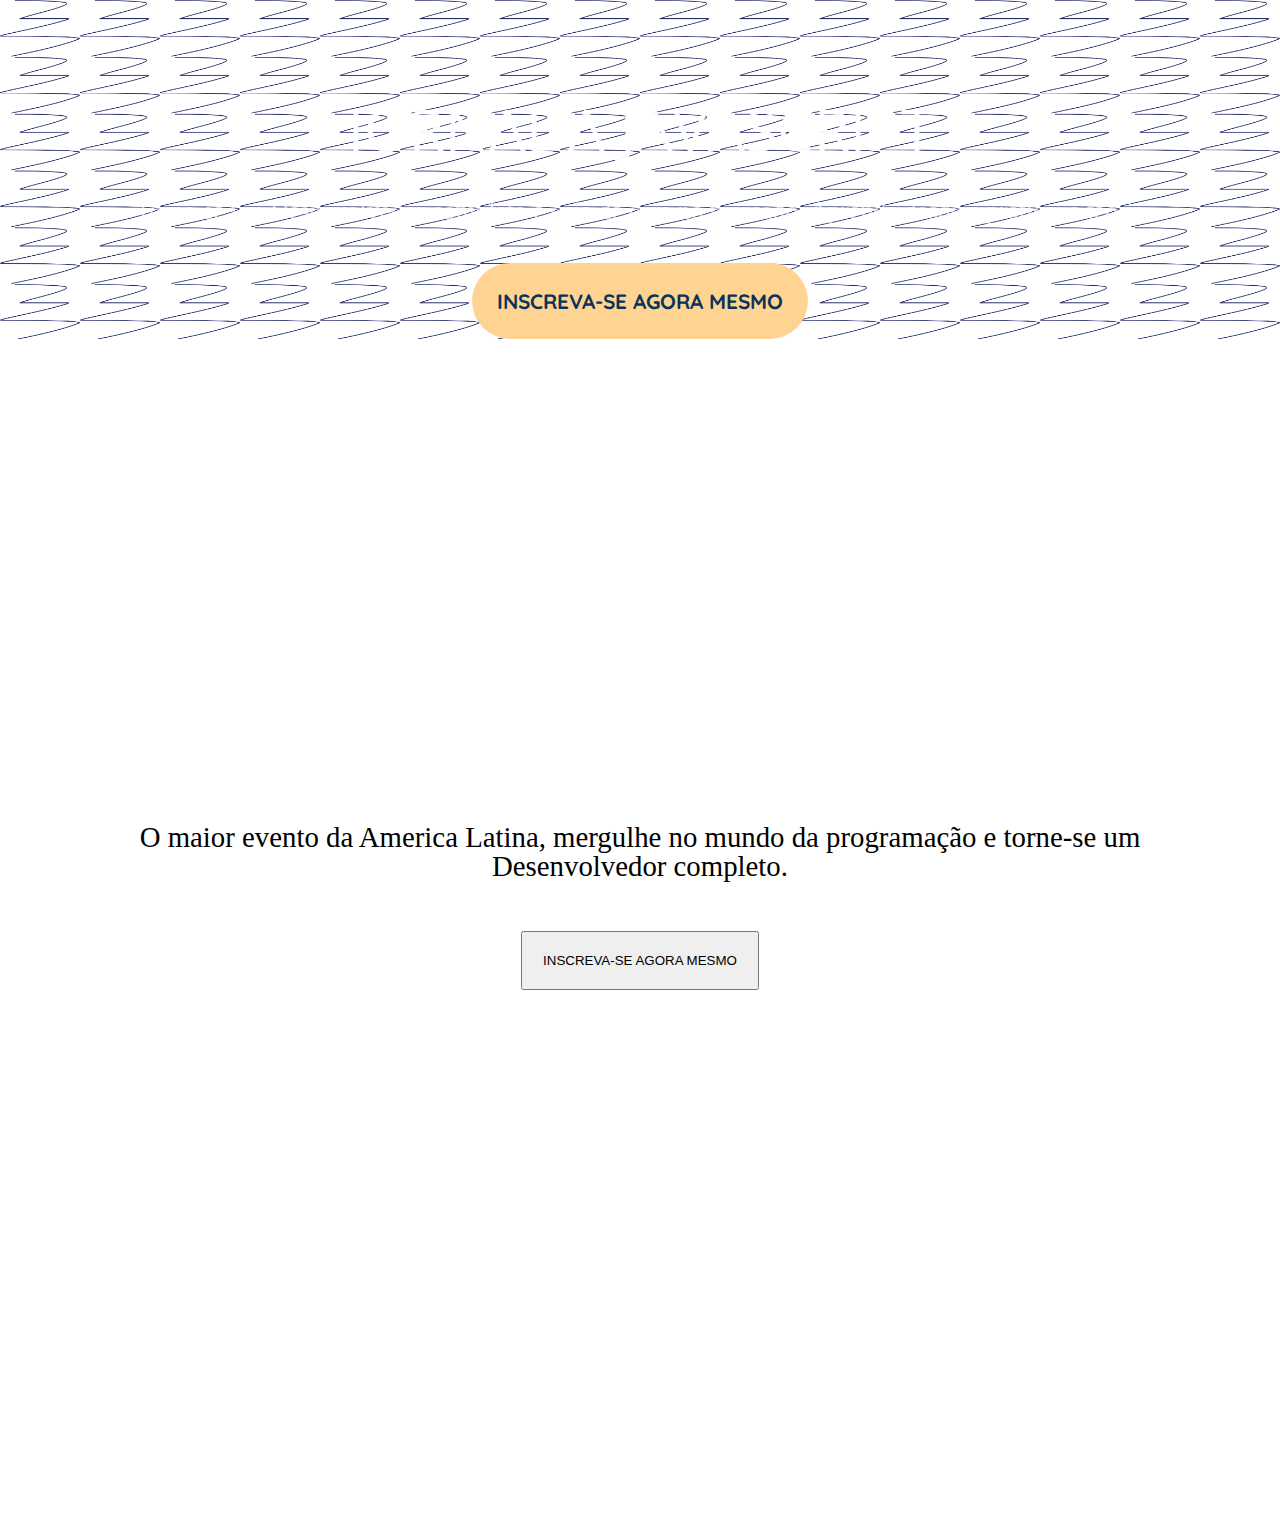
==== index.html @ 1956c60c "Add files via upload" ====
<!DOCTYPE html>
<html lang="en">
<head>
  <meta charset="UTF-8">
  <meta http-equiv="X-UA-Compatible" content="IE=edge">
  <meta name="viewport" content="width=device-width, initial-scale=1.0">
  <link rel="stylesheet" href="styles/css/style.css">
  <title>Document</title>
</head>
<body>
  <header>
    
  </header>
  <main class="l-mainLanding">
    <section class="l-mainLanding__sectionTexts">
      <div class="l-mainLanding__textGroup text-center">
        <h1 class="l-mainLanding__title">JORNADA JAVASCRIPT</h1>
        <p class="l-mainLanding__subtitleParagraph">Torne-se um Desenvolvedor completo e caia de cara no mercado. Aprenda desde a prática, á teoria</p>
        <button class="l-mainLanding__buttonSubscribe text-center" type="submit">INSCREVA-SE AGORA MESMO</button>
      </div>
    </section>
    <section class="l-mainLanding__sectionVideo">
      <img class="l-mainLanding_waveDown" src="../Landing-page/img/waveDown-mobile.svg" alt="">
      <div class="l-mainLanding__videoGroup text-center">
       <li>
        <iframe class="text-center" width="560" height="315" src="https://www.youtube.com/embed/1IB9asYT-C8" title="YouTube video player" frameborder="0" allow="accelerometer; autoplay; clipboard-write; encrypted-media; gyroscope; picture-in-picture" allowfullscreen></iframe>
        <p class="l-mainLading__description">O maior evento da America Latina, mergulhe no mundo da programação e torne-se um Desenvolvedor completo.</p>
        <button class="l-mainLanding__buttonSubscribe" type="submit">INSCREVA-SE AGORA MESMO</button>
        
      </div>
      <img class="l-mainLanding_waveDown" src="../Landing-page/img/waveTop-mobile.svg" alt="">
    </section>
  </main>
  <br> <br> <br> <br>
  <br> <br> <br> <br>
  <br> <br> <br> <br>
  <br> <br> <br> <br>
  <br> <br> <br> <br>
  <br> <br> <br> <br>
  <footer>
    
  </footer>
</body>
</html>
---- styles/css/style.css ----
/* Variable for desktop css */
@import url("https://fonts.googleapis.com/css2?family=Comfortaa:wght@500&family=Red+Hat+Display:wght@400;700&display=swap");
@import url("https://fonts.googleapis.com/css2?family=Cabin:wght@400;700&family=Comfortaa:wght@300;600&family=Concert+One&family=Luckiest+Guy&display=swap");
@import url("https://fonts.googleapis.com/css2?family=Patua+One&display=swap");
@import url("https://fonts.googleapis.com/css2?family=Open+Sans:wght@700&display=swap");
@import url("https://fonts.googleapis.com/css2?family=Quicksand:wght@700&display=swap");
/* Settings of project */
/* http://meyerweb.com/eric/tools/css/reset/ 
   v2.0 | 20110126
   License: none (public domain)
*/
html, body, div, span, applet, object, iframe,
h1, h2, h3, h4, h5, h6, p, blockquote, pre,
a, abbr, acronym, address, big, cite, code,
del, dfn, em, img, ins, kbd, q, s, samp,
small, strike, strong, sub, sup, tt, var,
b, u, i, center,
dl, dt, dd, ol, ul, li,
fieldset, form, label, legend,
table, caption, tbody, tfoot, thead, tr, th, td,
article, aside, canvas, details, embed,
figure, figcaption, footer, header, hgroup,
menu, nav, output, ruby, section, summary,
time, mark, audio, video {
  margin: 0;
  padding: 0;
  border: 0;
  font-size: 100%;
  font: inherit;
  vertical-align: baseline;
}

/* HTML5 display-role reset for older browsers */
article, aside, details, figcaption, figure,
footer, header, hgroup, menu, nav, section {
  display: block;
}

body {
  line-height: 1;
}

ol, ul {
  list-style: none;
}

blockquote, q {
  quotes: none;
}

blockquote:before, blockquote:after,
q:before, q:after {
  content: "";
  content: none;
}

table {
  border-collapse: collapse;
  border-spacing: 0;
}

/* By eliel */
li {
  list-style-type: none;
}

/*
    font-family: 'Cabin', sans-serif;
    font-family: 'Comfortaa', cursive;
    font-family: 'Concert One', cursive;
    font-family: 'Luckiest Guy', cursive;

*/
.text-center {
  text-align: center;
}

body {
  background-size: cover;
}
@media (max-width: 599px) {
  body {
    background-image: url("../../../img/wallpaperTheme-mobile.png");
  }
}
@media (min-width: 1200px) {
  body {
    background-image: url("../../../img/wallpaperTheme-desktop.png");
  }
}

video, button {
  display: block;
}

a {
  text-decoration: none;
}

/* Layouts */
/* Modules */
header {
  width: 100%;
}
@media (max-width: 599px) {
  header {
    height: 250px;
    background-image: url("../../img/waveTop-mobile.svg");
    background-size: cover;
  }
}

.l-mainLanding__sectionTexts {
  background-image: url("../../img/effectBalls.png");
  background-size: 80px;
}
.l-mainLanding__sectionTexts .l-mainLanding__textGroup {
  padding-top: 100px;
}
.l-mainLanding__sectionTexts .l-mainLanding__textGroup .l-mainLanding__title {
  font-family: "Open Sans", sans-serif;
  font-size: 3.6rem;
  margin-bottom: 2.5rem;
  color: rgba(255, 255, 255, 0.95);
}
.l-mainLanding__sectionTexts .l-mainLanding__textGroup .l-mainLanding__subtitleParagraph {
  font-size: 1.6rem;
  color: rgba(255, 255, 255, 0.7);
  margin-bottom: 2.5rem;
}
.l-mainLanding__sectionTexts .l-mainLanding__textGroup .l-mainLanding__buttonSubscribe {
  background-color: #FFD392;
  border: none;
  padding: 25px;
  margin: 0 auto;
  color: #09335A;
  font-family: "Quicksand", sans-serif;
  font-weight: bold;
  font-size: 1.3rem;
  border-radius: 50px;
}
.l-mainLanding__sectionTexts .l-mainLanding__videoGroup {
  position: relative;
  height: 200vh;
  background-color: #09335A;
}

.l-mainLanding__sectionVideo {
  padding-top: 100px;
}
.l-mainLanding__sectionVideo .l-mainLanding_waveDown {
  width: 100%;
  position: relative;
}
.l-mainLanding__sectionVideo .l-mainLanding_waveDown:first-of-type {
  top: 10px;
}
.l-mainLanding__sectionVideo .l-mainLanding__videoGroup {
  width: 100%;
  height: auto;
  background-color: #fff;
  position: relative;
}
.l-mainLanding__sectionVideo .l-mainLanding__videoGroup iframe {
  width: 85%;
  margin: 0 auto;
  border-radius: 10px;
}
.l-mainLanding__sectionVideo .l-mainLanding__videoGroup .l-mainLading__description {
  font-size: 1.8rem;
  padding: 50px;
}
.l-mainLanding__sectionVideo .l-mainLanding__videoGroup .l-mainLanding__buttonSubscribe {
  margin: 0 auto;
  padding: 20px;
}

footer {
  width: 100%;
  height: 150px;
  background-image: url("../../img/test.png");
}

/*# sourceMappingURL=style.css.map */
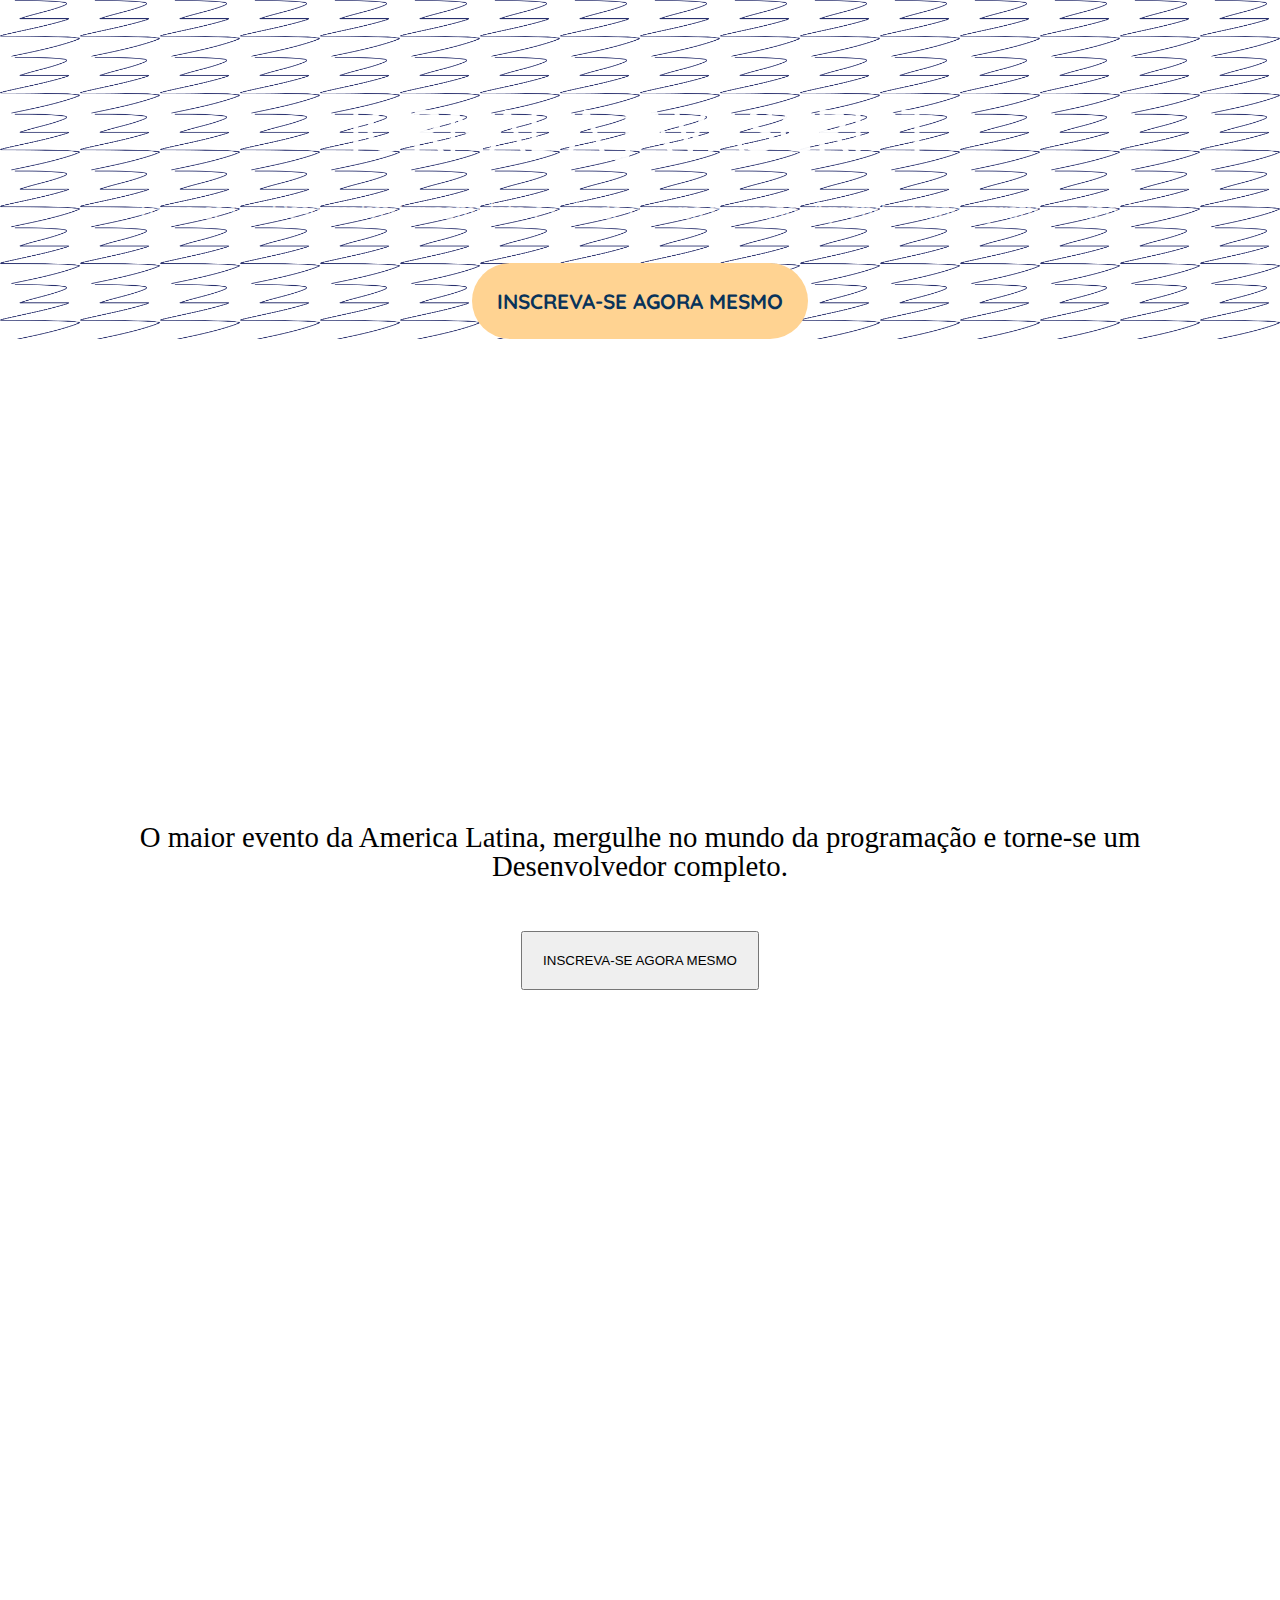
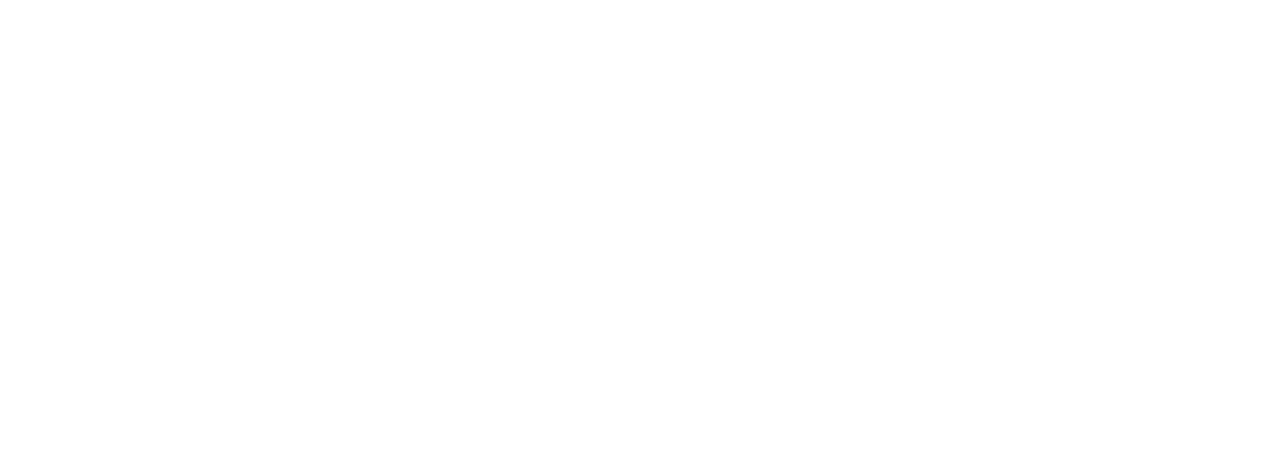
==== commit 38ee6bf8: "Update index.html" ====
--- a/index.html
+++ b/index.html
@@ -28,7 +28,7 @@
         <button class="l-mainLanding__buttonSubscribe" type="submit">INSCREVA-SE AGORA MESMO</button>
         
       </div>
-      <img class="l-mainLanding_waveDown" src="../Landing-page/img/waveTop-mobile.svg" alt="">
+      <img class="l-mainLanding_waveDown" src="../img/waveTop-mobile.svg" alt="">
     </section>
   </main>
   <br> <br> <br> <br>
@@ -41,4 +41,4 @@
     
   </footer>
 </body>
-</html>+</html>
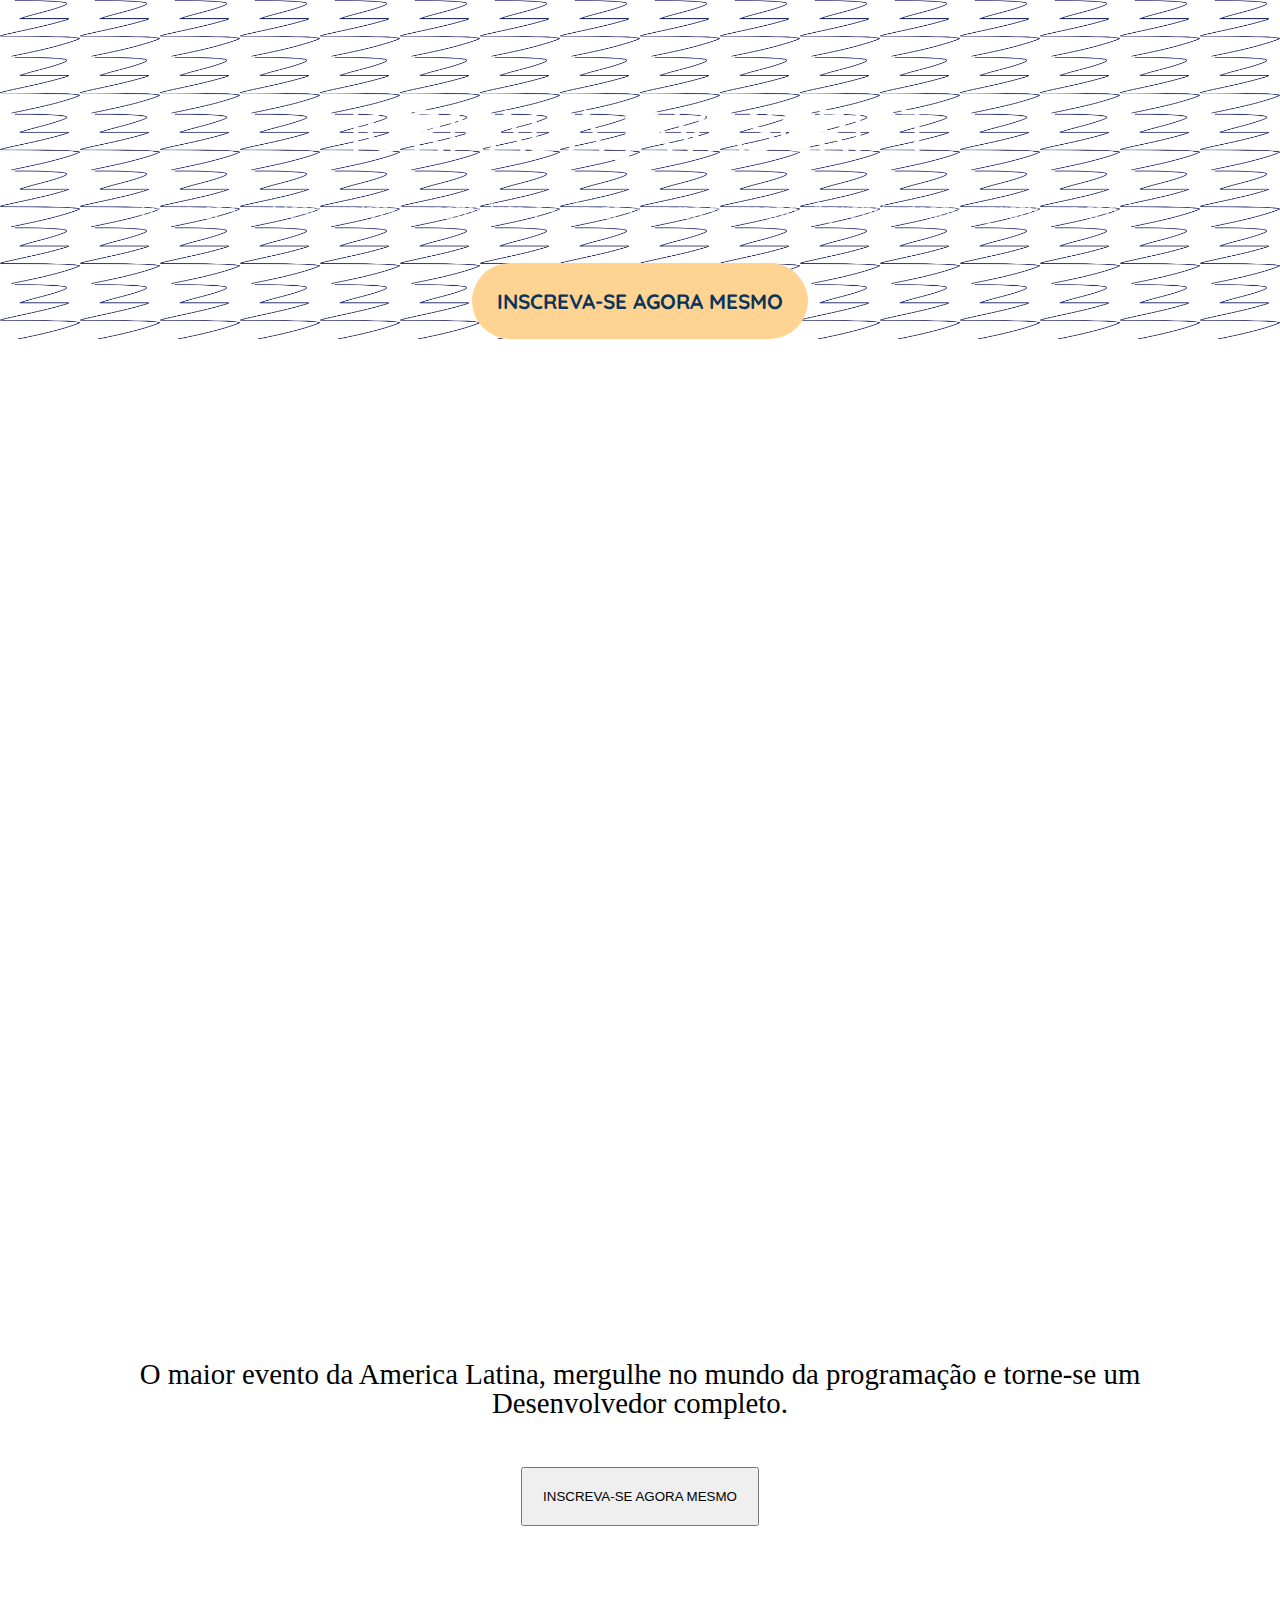
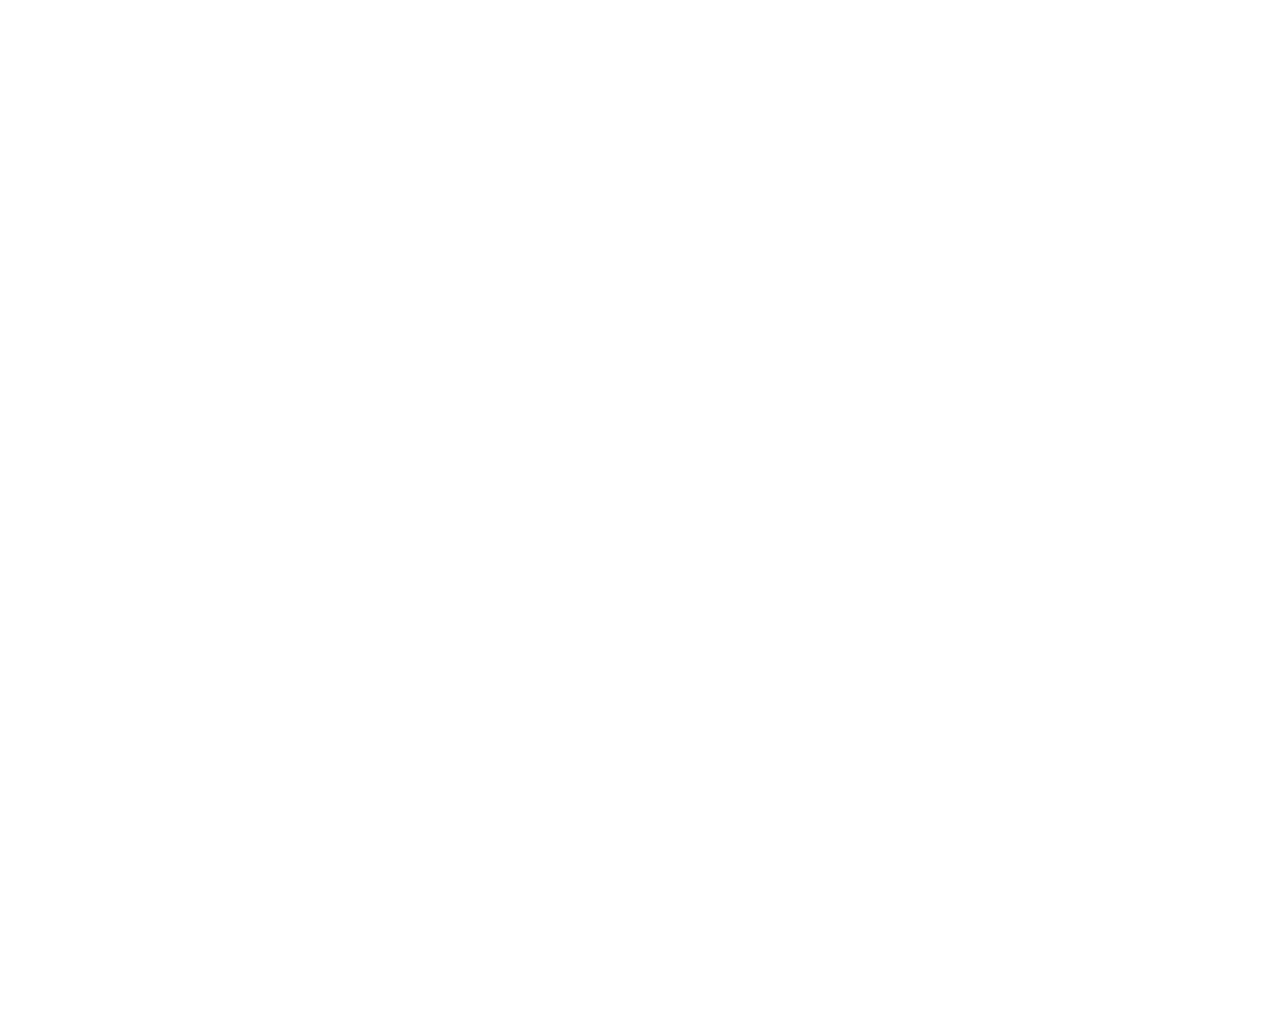
==== commit ad2c20ef: "Update index.html" ====
--- a/index.html
+++ b/index.html
@@ -20,7 +20,7 @@
       </div>
     </section>
     <section class="l-mainLanding__sectionVideo">
-      <img class="l-mainLanding_waveDown" src="../Landing-page/img/waveDown-mobile.svg" alt="">
+      <img class="l-mainLanding_waveDown" src="/img/waveDown-mobile.svg" alt="">
       <div class="l-mainLanding__videoGroup text-center">
        <li>
         <iframe class="text-center" width="560" height="315" src="https://www.youtube.com/embed/1IB9asYT-C8" title="YouTube video player" frameborder="0" allow="accelerometer; autoplay; clipboard-write; encrypted-media; gyroscope; picture-in-picture" allowfullscreen></iframe>
@@ -28,7 +28,7 @@
         <button class="l-mainLanding__buttonSubscribe" type="submit">INSCREVA-SE AGORA MESMO</button>
         
       </div>
-      <img class="l-mainLanding_waveDown" src="../img/waveTop-mobile.svg" alt="">
+      <img class="l-mainLanding_waveDown" src="img/waveTop-mobile.svg" alt="">
     </section>
   </main>
   <br> <br> <br> <br>
